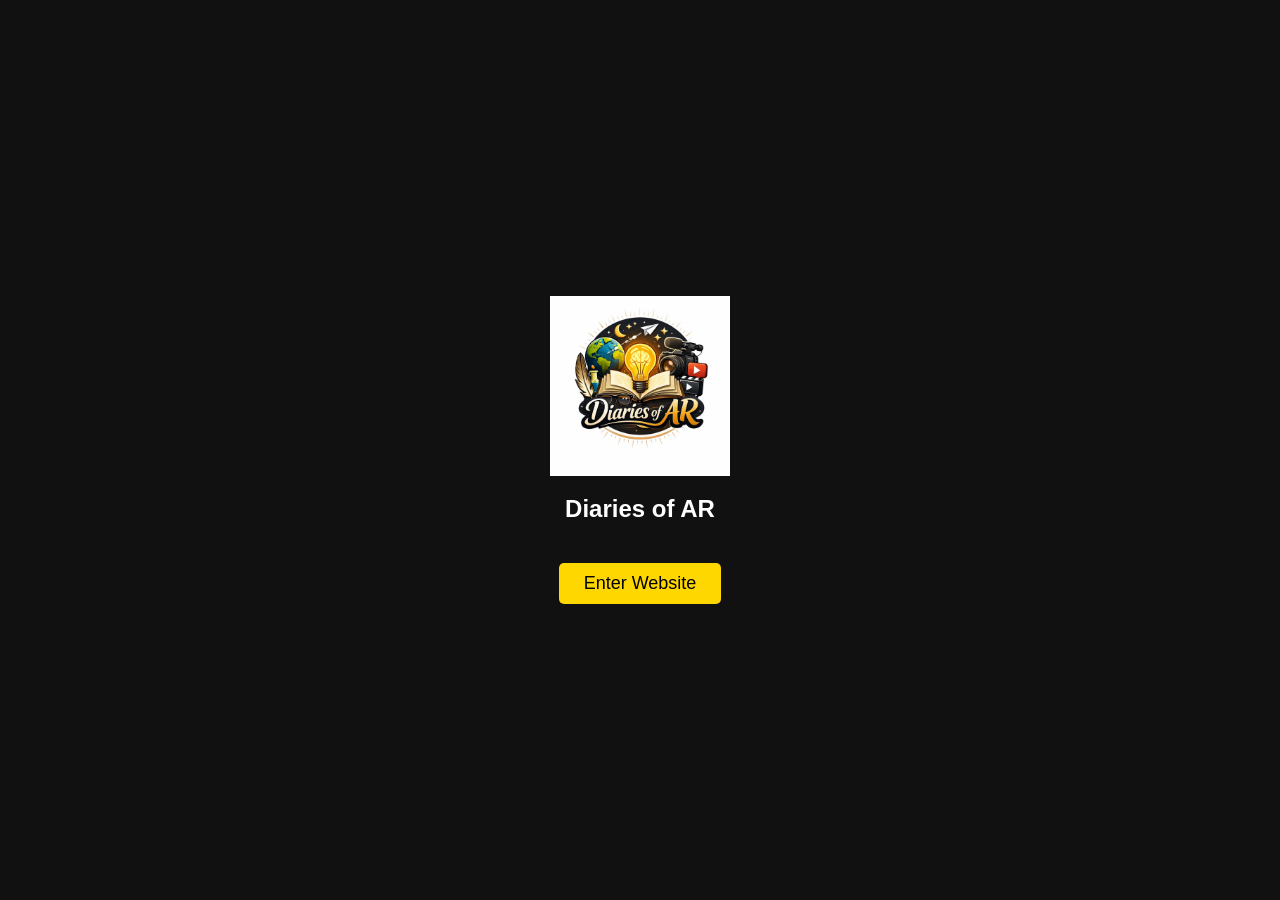
==== index.html @ d74f52f0 "Add header login button styling and responsiveness Added styling for header login button and made it" ====
<!DOCTYPE html>
<html lang="en">
<head>
<meta charset="UTF-8">
<title>Diaries of AR</title>
<meta name="viewport" content="width=device-width, initial-scale=1">

<style>

body{
    margin:0;
    font-family:Arial, sans-serif;
    background:#f4f6f9;
}

/* Splash Screen */
#splash{
    position:fixed;
    width:100%;
    height:100%;
    background:#111;
    display:flex;
    flex-direction:column;
    justify-content:center;
    align-items:center;
    color:white;
    z-index:1000;
}

#splash img{
    width:180px;
}

#splash button{
    margin-top:20px;
    padding:10px 25px;
    border:none;
    background:gold;
    font-size:18px;
    border-radius:5px;
    cursor:pointer;
}

/* Main */
#main{
    display:none;
}

/* Header */
header{
    background:#000;
    color:white;
    text-align:center;
    padding:30px 10px;
    position: relative; /* Allows positioning elements inside */
}

header img{
    width:100px;
}

header h1{
    color:gold;
    margin:10px 0;
}

/* Header Login Button Styling */
.header-login-btn {
    position: absolute;
    top: 20px;
    right: 20px;
    padding: 8px 20px;
    border: 2px solid gold;
    background: transparent;
    color: gold;
    text-decoration: none;
    font-size: 14px;
    font-weight: bold;
    border-radius: 20px;
    transition: all 0.3s ease;
}

.header-login-btn:hover {
    background: gold;
    color: #000;
    cursor: pointer;
    box-shadow: 0 0 10px rgba(255, 215, 0, 0.5);
}

/* Section */
section{
    padding:40px 20px;
    text-align:center;
}

h2{
    margin-bottom:20px;
}

/* Team */
.team{
    display:flex;
    justify-content:center;
    gap:30px;
    flex-wrap:wrap;
}

.card{
    background:white;
    width:280px;
    padding:20px;
    border-radius:10px;
    box-shadow:0 0 10px #ccc;
}

/* FIXED IMAGE STYLE – SHOW FULL IMAGE */
.card img{
    width:100%;
    height:auto;
    max-height:350px;
    object-fit:contain;
    border-radius:10px;
}

.card h3{
    margin:10px 0 5px;
}

.card p{
    font-size:14px;
    margin:5px 0;
}

/* Social */
.social a{
    display:inline-block;
    margin:10px;
    padding:10px 20px;
    background:red;
    color:white;
    text-decoration:none;
    border-radius:5px;
}

/* Footer */
footer{
    background:#000;
    color:white;
    text-align:center;
    padding:15px;
}

/* Mobile Responsive adjustment for the login button */
@media (max-width: 600px) {
    .header-login-btn {
        position: static;
        display: inline-block;
        margin-top: 15px;
    }
}

</style>
</head>

<body>

<!-- Splash -->
<div id="splash">
    <img src="logo.png" alt="Logo">
    <h2>Diaries of AR</h2>
    <button onclick="start()">Enter Website</button>
</div>

<!-- Main -->
<div id="main">

<header>
    <!-- PLACEHOLDER LINK: Swap out the '#' with your server's actual login page URL -->
    <a href="#" class="header-login-btn">Login</a>
    
    <img src="logo.png" alt="Logo">
    <h1>Diaries of AR</h1>
    <p>Official Website</p>
</header>

<section>
    <h2>About Us</h2>
    <p>
    Diaries of AR is a creative platform sharing real-life stories,
    motivation, vlogs, and knowledge.
    </p>
</section>

<section>
    <h2>Our Team</h2>

    <div class="team">

        <!-- Founder -->
        <div class="card">
            <img src="founder.jpg" alt="Founder">
            <h3>Jyotiraditya Sahu</h3>
            <p><b>Founder</b></p>
            <p>📞 7682829635</p>
            <p>BTech CSE (AI/ML)</p>
            <p>Vlogging | Coding | Editing | Motivation</p>
        </div>

        <!-- Co Founder -->
        <div class="card">
            <img src="co-founder.jpg" alt="Co-Founder">
            <h3>Raj Kumar Sahu</h3>
            <p><b>Co-Founder</b></p>
            <p>📞 7751957730</p>
            <p>+3 Physics (Honours)</p>
            <p>Blockchain | Quantum | Coding | OOPs</p>
        </div>

    </div>
</section>

<section>
    <h2>Achievements</h2>

    <p>🏆 Coursera Certification</p>
    <p>🏆 IIT Kharagpur Event</p>
    <p>🏆 NIT Rourkela Workshop</p>
    <p>🏆 Science Exhibition Winner</p>
</section>

<section class="social">
    <h2>Follow Us</h2>

    <a href="https://www.instagram.com/diaries.of.ar._?igsh=MWN3ODN1aGVuY2RvYg==" target="_blank">
        Instagram
    </a>

    <a href="https://youtube.com/@diariesofar?si=xoUol5AT3v0Y5Luj" target="_blank">
        YouTube
    </a>
</section>

<footer>
    <p>© 2026 Diaries of AR | All Rights Reserved</p>
</footer>

</div>

<script>
function start(){
    document.getElementById("splash").style.display="none";
    document.getElementById("main").style.display="block";
}
</script>

</body>
</html>
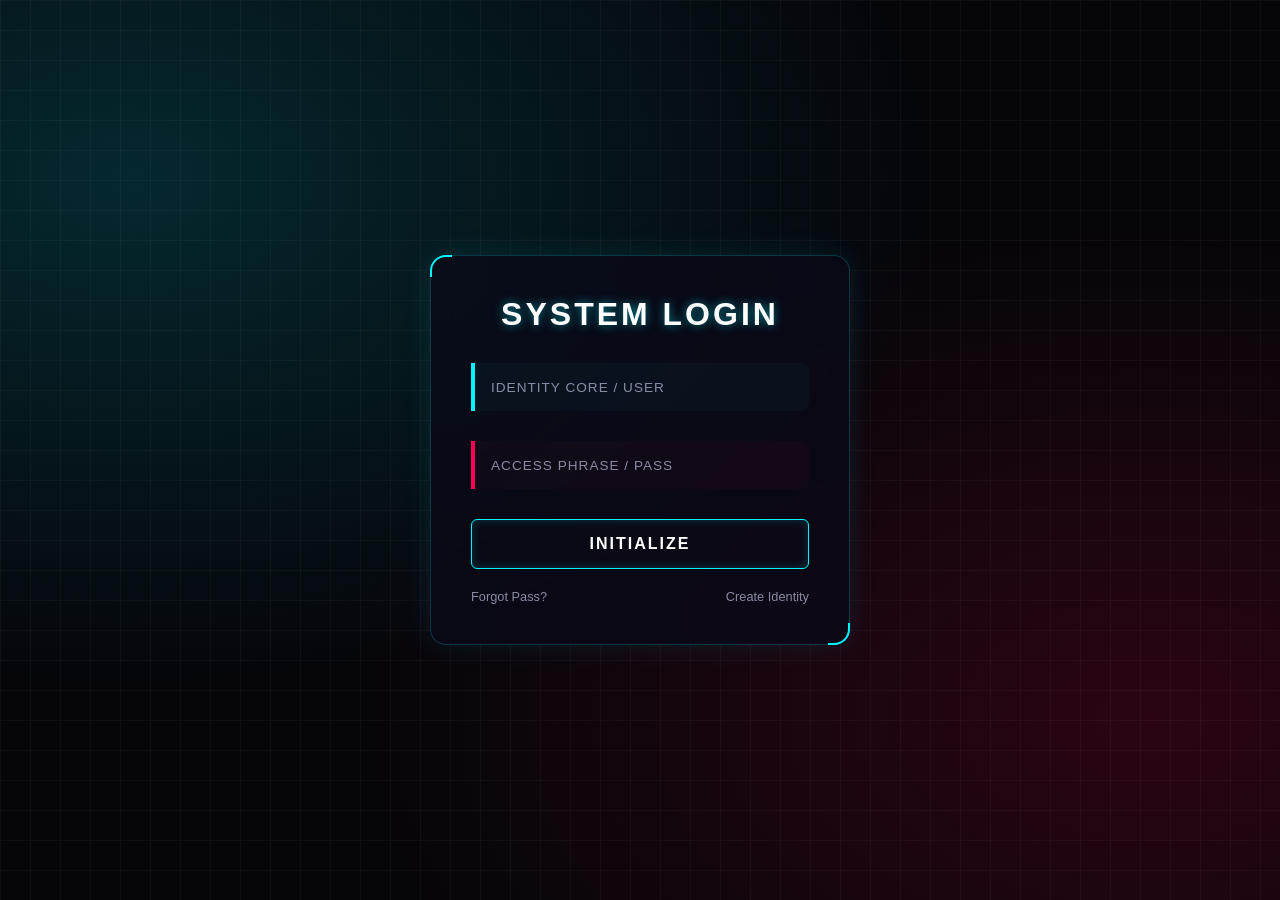
==== commit de8198a9: "Rename login.html to index.html" ====
--- a/index.html
+++ b/index.html
@@ -1,257 +1,570 @@
 <!DOCTYPE html>
 <html lang="en">
 <head>
-<meta charset="UTF-8">
-<title>Diaries of AR</title>
-<meta name="viewport" content="width=device-width, initial-scale=1">
-
-<style>
-
-body{
-    margin:0;
-    font-family:Arial, sans-serif;
-    background:#f4f6f9;
-}
-
-/* Splash Screen */
-#splash{
-    position:fixed;
-    width:100%;
-    height:100%;
-    background:#111;
-    display:flex;
-    flex-direction:column;
-    justify-content:center;
-    align-items:center;
-    color:white;
-    z-index:1000;
-}
-
-#splash img{
-    width:180px;
-}
-
-#splash button{
-    margin-top:20px;
-    padding:10px 25px;
-    border:none;
-    background:gold;
-    font-size:18px;
-    border-radius:5px;
-    cursor:pointer;
-}
-
-/* Main */
-#main{
-    display:none;
-}
-
-/* Header */
-header{
-    background:#000;
-    color:white;
-    text-align:center;
-    padding:30px 10px;
-    position: relative; /* Allows positioning elements inside */
-}
-
-header img{
-    width:100px;
-}
-
-header h1{
-    color:gold;
-    margin:10px 0;
-}
-
-/* Header Login Button Styling */
-.header-login-btn {
-    position: absolute;
-    top: 20px;
-    right: 20px;
-    padding: 8px 20px;
-    border: 2px solid gold;
-    background: transparent;
-    color: gold;
-    text-decoration: none;
-    font-size: 14px;
-    font-weight: bold;
-    border-radius: 20px;
-    transition: all 0.3s ease;
-}
-
-.header-login-btn:hover {
-    background: gold;
-    color: #000;
-    cursor: pointer;
-    box-shadow: 0 0 10px rgba(255, 215, 0, 0.5);
-}
-
-/* Section */
-section{
-    padding:40px 20px;
-    text-align:center;
-}
-
-h2{
-    margin-bottom:20px;
-}
-
-/* Team */
-.team{
-    display:flex;
-    justify-content:center;
-    gap:30px;
-    flex-wrap:wrap;
-}
-
-.card{
-    background:white;
-    width:280px;
-    padding:20px;
-    border-radius:10px;
-    box-shadow:0 0 10px #ccc;
-}
-
-/* FIXED IMAGE STYLE – SHOW FULL IMAGE */
-.card img{
-    width:100%;
-    height:auto;
-    max-height:350px;
-    object-fit:contain;
-    border-radius:10px;
-}
-
-.card h3{
-    margin:10px 0 5px;
-}
-
-.card p{
-    font-size:14px;
-    margin:5px 0;
-}
-
-/* Social */
-.social a{
-    display:inline-block;
-    margin:10px;
-    padding:10px 20px;
-    background:red;
-    color:white;
-    text-decoration:none;
-    border-radius:5px;
-}
-
-/* Footer */
-footer{
-    background:#000;
-    color:white;
-    text-align:center;
-    padding:15px;
-}
-
-/* Mobile Responsive adjustment for the login button */
-@media (max-width: 600px) {
-    .header-login-btn {
-        position: static;
-        display: inline-block;
-        margin-top: 15px;
-    }
-}
-
-</style>
+    <meta charset="UTF-8">
+    <meta name="viewport" content="width=device-width, initial-scale=1.0">
+    <title>Futuristic Login Portal</title>
+    <style>
+        :root {
+            --bg-color: #05050a;
+            --panel-bg: rgba(10, 10, 25, 0.75);
+            --neon-cyan: #00f3ff;
+            --neon-magenta: #ff0055;
+            --text-color: #e0e0ff;
+        }
+
+        * {
+            box-sizing: border-box;
+            margin: 0;
+            padding: 0;
+            font-family: 'Segoe UI', Roboto, Helvetica, Arial, sans-serif;
+        }
+
+        body {
+            background-color: var(--bg-color);
+            background-image: 
+                radial-gradient(at 10% 20%, rgba(0, 243, 255, 0.15) 0px, transparent 50%),
+                radial-gradient(at 90% 80%, rgba(255, 0, 85, 0.15) 0px, transparent 50%);
+            height: 100vh;
+            display: flex;
+            justify-content: center;
+            align-items: center;
+            color: var(--text-color);
+            overflow: hidden;
+            padding: 20px;
+            position: relative;
+        }
+
+        body::before {
+            content: "";
+            position: absolute;
+            width: 100%;
+            height: 100%;
+            top: 0;
+            left: 0;
+            background-image: 
+                linear-gradient(rgba(255,255,255,0.03) 1px, transparent 1px),
+                linear-gradient(90deg, rgba(255,255,255,0.03) 1px, transparent 1px);
+            background-size: 30px 30px;
+            z-index: -1;
+        }
+
+        .login-container {
+            background: var(--panel-bg);
+            backdrop-filter: blur(12px);
+            -webkit-backdrop-filter: blur(12px);
+            padding: 40px;
+            border-radius: 16px;
+            width: 100%;
+            max-width: 420px;
+            border: 1px solid rgba(0, 243, 255, 0.2);
+            box-shadow: 0 0 30px rgba(0, 243, 255, 0.1);
+            position: relative;
+            transition: all 0.6s cubic-bezier(0.4, 0, 0.2, 1);
+            z-index: 2;
+            opacity: 1;
+            transform: scale(1) translateY(0);
+        }
+
+        /* Enforce absolute removal of the login panel layout */
+        .login-container.hide-portal {
+            opacity: 0 !important;
+            transform: scale(0.8) translateY(100px) !important;
+            pointer-events: none !important;
+        }
+
+        .login-container::before, .login-container::after {
+            content: "";
+            position: absolute;
+            width: 20px;
+            height: 20px;
+            border: 2px solid var(--neon-cyan);
+        }
+        .login-container::before {
+            top: -1px;
+            left: -1px;
+            border-right: none;
+            border-bottom: none;
+            border-top-left-radius: 16px;
+        }
+        .login-container::after {
+            bottom: -1px;
+            right: -1px;
+            border-left: none;
+            border-top: none;
+            border-bottom-right-radius: 16px;
+        }
+
+        h2 {
+            text-align: center;
+            font-size: 2rem;
+            margin-bottom: 30px;
+            letter-spacing: 3px;
+            text-transform: uppercase;
+            color: #fff;
+            text-shadow: 0 0 10px rgba(0, 243, 255, 0.5);
+        }
+
+        .input-group {
+            position: relative;
+            margin-bottom: 30px;
+        }
+
+        .username-wrapper {
+            position: relative;
+            border-left: 4px solid var(--neon-cyan);
+            background: rgba(0, 243, 255, 0.03);
+            border-radius: 0 8px 8px 0;
+            overflow: hidden;
+        }
+
+        .password-wrapper {
+            position: relative;
+            border-left: 4px solid var(--neon-magenta);
+            background: rgba(255, 0, 85, 0.03);
+            border-radius: 0 8px 8px 0;
+            overflow: hidden;
+        }
+
+        input {
+            width: 100%;
+            padding: 15px 15px 15px 12px;
+            background: transparent;
+            border: none;
+            outline: none;
+            color: #fff;
+            font-size: 1rem;
+            letter-spacing: 1px;
+        }
+
+        .input-group::after {
+            content: '';
+            position: absolute;
+            bottom: 0;
+            left: 0;
+            width: 0%;
+            height: 2px;
+            transition: 0.4s ease;
+        }
+
+        .input-group:focus-within::after {
+            width: 100%;
+        }
+
+        .username-group:focus-within::after {
+            background: var(--neon-cyan);
+            box-shadow: 0 0 10px var(--neon-cyan);
+        }
+
+        .password-group:focus-within::after {
+            background: var(--neon-magenta);
+            box-shadow: 0 0 10px var(--neon-magenta);
+        }
+
+        label {
+            position: absolute;
+            left: 16px;
+            top: 50%;
+            transform: translateY(-50%);
+            color: rgba(224, 224, 255, 0.6);
+            pointer-events: none;
+            transition: 0.3s ease;
+            text-transform: uppercase;
+            font-size: 0.85rem;
+            letter-spacing: 1px;
+        }
+
+        input:focus ~ label,
+        input:not(:placeholder-shown) ~ label {
+            top: -12px;
+            left: 5px;
+            font-size: 0.75rem;
+            color: #fff;
+            font-weight: bold;
+        }
+
+        .login-btn {
+            width: 100%;
+            padding: 15px;
+            background: transparent;
+            border: 1px solid var(--neon-cyan);
+            color: #fff;
+            font-size: 1rem;
+            letter-spacing: 2px;
+            font-weight: bold;
+            text-transform: uppercase;
+            border-radius: 6px;
+            cursor: pointer;
+            position: relative;
+            overflow: hidden;
+            transition: all 0.3s ease;
+            box-shadow: inset 0 0 10px rgba(0, 243, 255, 0.2);
+        }
+
+        .login-btn:hover {
+            background: var(--neon-cyan);
+            color: #000;
+            box-shadow: 0 0 20px var(--neon-cyan);
+        }
+
+        .utilities {
+            display: flex;
+            justify-content: space-between;
+            margin-top: 20px;
+            font-size: 0.8rem;
+        }
+
+        .utilities a {
+            color: rgba(224, 224, 255, 0.6);
+            text-decoration: none;
+        }
+
+        /* Fixed Canvas Layer Initialization */
+        #takeoffCanvas {
+            position: fixed;
+            top: 0;
+            left: 0;
+            width: 100%;
+            height: 100%;
+            z-index: 1;
+            pointer-events: none;
+            display: none; /* Controlled exclusively via dynamic script triggers */
+        }
+
+        @media (max-height: 500px) and (orientation: landscape) {
+            body { align-items: flex-start; padding: 10px; height: auto; }
+            .login-container { max-width: 600px; padding: 20px 30px; display: grid; grid-template-columns: 1fr; gap: 10px; }
+            h2 { margin-bottom: 15px; font-size: 1.5rem; }
+            .input-group { margin-bottom: 20px; }
+            .utilities { margin-top: 10px; }
+        }
+    </style>
 </head>
-
 <body>
 
-<!-- Splash -->
-<div id="splash">
-    <img src="logo.png" alt="Logo">
-    <h2>Diaries of AR</h2>
-    <button onclick="start()">Enter Website</button>
-</div>
-
-<!-- Main -->
-<div id="main">
-
-<header>
-    <!-- PLACEHOLDER LINK: Swap out the '#' with your server's actual login page URL -->
-    <a href="#" class="header-login-btn">Login</a>
-    
-    <img src="logo.png" alt="Logo">
-    <h1>Diaries of AR</h1>
-    <p>Official Website</p>
-</header>
-
-<section>
-    <h2>About Us</h2>
-    <p>
-    Diaries of AR is a creative platform sharing real-life stories,
-    motivation, vlogs, and knowledge.
-    </p>
-</section>
-
-<section>
-    <h2>Our Team</h2>
-
-    <div class="team">
-
-        <!-- Founder -->
-        <div class="card">
-            <img src="founder.jpg" alt="Founder">
-            <h3>Jyotiraditya Sahu</h3>
-            <p><b>Founder</b></p>
-            <p>📞 7682829635</p>
-            <p>BTech CSE (AI/ML)</p>
-            <p>Vlogging | Coding | Editing | Motivation</p>
-        </div>
-
-        <!-- Co Founder -->
-        <div class="card">
-            <img src="co-founder.jpg" alt="Co-Founder">
-            <h3>Raj Kumar Sahu</h3>
-            <p><b>Co-Founder</b></p>
-            <p>📞 7751957730</p>
-            <p>+3 Physics (Honours)</p>
-            <p>Blockchain | Quantum | Coding | OOPs</p>
-        </div>
-
+    <canvas id="takeoffCanvas"></canvas>
+
+    <div class="login-container" id="loginPortal">
+        <h2>System Login</h2>
+        <!-- Form execution actions overridden for clean localized rendering -->
+        <form onsubmit="loginUser(event); return false;">
+            
+            <div class="input-group username-group">
+                <div class="username-wrapper">
+                    <input type="text" id="username" placeholder=" ">
+                    <label for="username">Identity Core / User</label>
+                </div>
+            </div>
+
+            <div class="input-group password-group">
+                <div class="password-wrapper">
+                    <input type="password" id="password" placeholder=" ">
+                    <label for="password">Access Phrase / Pass</label>
+                </div>
+            </div>
+
+            <button type="submit" class="login-btn">Initialize</button>
+            
+            <div class="utilities">
+                <a href="#">Forgot Pass?</a>
+                <a href="#" onclick="registerUser(); return false;">
+                    Create Identity
+                </a>
+            </div>
+        </form>
     </div>
-</section>
-
-<section>
-    <h2>Achievements</h2>
-
-    <p>🏆 Coursera Certification</p>
-    <p>🏆 IIT Kharagpur Event</p>
-    <p>🏆 NIT Rourkela Workshop</p>
-    <p>🏆 Science Exhibition Winner</p>
-</section>
-
-<section class="social">
-    <h2>Follow Us</h2>
-
-    <a href="https://www.instagram.com/diaries.of.ar._?igsh=MWN3ODN1aGVuY2RvYg==" target="_blank">
-        Instagram
-    </a>
-
-    <a href="https://youtube.com/@diariesofar?si=xoUol5AT3v0Y5Luj" target="_blank">
-        YouTube
-    </a>
-</section>
-
-<footer>
-    <p>© 2026 Diaries of AR | All Rights Reserved</p>
-</footer>
-
-</div>
-
-<script>
-function start(){
-    document.getElementById("splash").style.display="none";
-    document.getElementById("main").style.display="block";
-}
-</script>
-
+    
 </body>
-</html>
+
+    
+
+    <script>
+        const canvas = document.getElementById('takeoffCanvas');
+        const ctx = canvas.getContext('2d');
+        let animationFrameId;
+
+        function resizeCanvas() {
+            canvas.width = window.innerWidth;
+            canvas.height = window.innerHeight;
+        }
+        window.addEventListener('resize', resizeCanvas);
+        resizeCanvas();
+
+        let stars = [];
+        let jetParticles = [];
+        let airplane = {
+            x: 0,
+            y: 0,
+            scale: 0.1,
+            speedY: 4,
+            targetY: 0,
+            state: 'runway'
+        };
+
+        function initStars() {
+            stars = [];
+            for (let i = 0; i < 120; i++) {
+                stars.push({
+                    x: Math.random() * canvas.width,
+                    y: Math.random() * canvas.height,
+                    radius: Math.random() * 2,
+                    speed: Math.random() * 0.8 + 0.2
+                });
+            }
+        }
+
+        function drawAirplane(ctx, x, y, scale) {
+            ctx.save();
+            ctx.translate(x, y);
+            ctx.scale(scale, scale);
+
+            // Engine core flame glow
+            ctx.shadowBlur = 25;
+            ctx.shadowColor = "#ff0055";
+            ctx.fillStyle = '#ff0055';
+            ctx.fillRect(-12, 70, 8, 12);
+            ctx.fillRect(4, 70, 8, 12);
+
+            // Vector Hull Framework
+            ctx.shadowBlur = 15;
+            ctx.shadowColor = "#00f3ff";
+            ctx.strokeStyle = '#00f3ff';
+            ctx.lineWidth = 3;
+            ctx.fillStyle = '#050510';
+            
+            ctx.beginPath();
+            ctx.moveTo(0, -90); 
+            ctx.lineTo(12, -20);
+            ctx.lineTo(85, 35);
+            ctx.lineTo(15, 40);
+            ctx.lineTo(12, 70);
+            ctx.lineTo(0, 60);
+            ctx.lineTo(-12, 70);
+            ctx.lineTo(-15, 40);
+            ctx.lineTo(-85, 35);
+            ctx.lineTo(-12, -20);
+            ctx.closePath();
+            ctx.fill();
+            ctx.stroke();
+            ctx.restore();
+          
+        }
+        function animateScene() {
+          ctx.fillStyle = 'rgba(5, 5, 10, 0.3)';
+          ctx.fillRect(0, 0, canvas.width, canvas.height);
+          // Starfield Matrix update
+          ctx.fillStyle = '#ffffff';
+          stars.forEach(star => {
+            ctx.beginPath();
+            ctx.arc(star.x, star.y, star.radius, 0, Math.PI * 2);
+            ctx.fill();star.y += star.speed * (airplane.state === 'supersonic' ? 30 : 1.5);
+            if (star.y > canvas.height) star.y = 0;});
+            // Combustion Particle Generation
+            if (airplane.y < canvas.height + 100) {
+              for (let i = 0; i < 3; i++) {
+                jetParticles.push({
+                  x: airplane.x + (Math.random() * 16 - 8),
+                  y: airplane.y + (60 * airplane.scale),
+                  vx: Math.random() * 2 - 1,
+                  vy: Math.random() * 4 + 5,
+                  alpha: 1,
+                  color: Math.random() > 0.4 ? '#ff0055' :
+                  '#00f3ff'
+                  
+                });
+                
+              }
+              
+            }
+            // Engine Exhaust Vector Trailing
+            jetParticles.forEach((p, idx) => {
+              p.x += p.vx;
+              p.y += p.vy * (airplane.state === 'supersonic' ? 2 : 1);
+              p.alpha -= 0.025;
+              if (p.alpha <= 0) {
+                jetParticles.splice(idx, 1);
+                
+              } else {
+                ctx.save();
+                ctx.globalAlpha = p.alpha;
+                ctx.fillStyle = p.color;
+                ctx.shadowBlur = 8;
+                ctx.shadowColor = p.color;
+                ctx.beginPath();
+                ctx.arc(p.x, p.y, Math.random() * 3 * airplane.scale + 1, 0, Math.PI * 2);
+                ctx.fill();
+                ctx.restore();
+                
+              }
+              
+            });
+            // Flight State Machine Logic Controls
+            if (airplane.state === 'runway') {airplane.y -= airplane.speedY;
+            airplane.scale += 0.0025;
+            if (airplane.y <= canvas.height * 0.7) {
+              airplane.state = 'liftoff';
+              
+            }
+              
+            } else if (airplane.state === 'liftoff') {
+              airplane.y -= (airplane.y - airplane.targetY) * 0.04 + 1.5;
+              airplane.scale += 0.003;
+              if (airplane.y <= airplane.targetY + 10) {airplane.state = 'supersonic';
+                
+              }
+              
+            } else if (airplane.state === 'supersonic') {
+              airplane.y -= airplane.speedY;
+              airplane.speedY *= 1.14;
+              airplane.scale -= 0.006;
+              
+            }
+            if (airplane.y > -200) {
+              drawAirplane(ctx, airplane.x, airplane.y,airplane.scale);
+              animationFrameId = requestAnimationFrame(animateScene);
+              
+            } else {
+              cancelAnimationFrame(animationFrameId);
+              alert("Core Interface Authorized. Welcome Pilot.");
+              window.location.href = "home.html";
+              
+            }
+          
+        }
+        function handleLogin(event) {
+          // Prevent page refreshing actions entirely
+          if(event) {
+            event.preventDefault();
+            event.stopPropagation();
+            
+          }
+          // Force hide the box layout using direct DOM string alterations
+          const portal = 
+          document.getElementById('loginPortal');
+          portal.classList.add('hide-portal');
+          portal.style.display = 'none';
+          // Initialize rendering canvas dimensions
+          canvas.style.display = 'block';
+          resizeCanvas();
+          initStars();
+          // Set coordinates relative to active viewport sizes
+          airplane.x = canvas.width / 2;
+          airplane.y = canvas.height + 100;
+          airplane.scale = 0.15;
+          airplane.speedY = 4;
+          airplane.targetY = canvas.height * 0.4;
+          airplane.state = 'runway';
+          jetParticles = [];
+          // Execute engine cycles
+          animateScene();
+          
+        }
+
+        async function loginUser(event){
+    
+            event.preventDefault();
+
+            const username =    
+                document.getElementById("username").value;
+
+            const password =
+                document.getElementById("password").value;
+
+            try{
+
+                const response = await fetch(
+                    "https://prompt-trends-fitted-ended.trycloudflare.com/login",
+                    {
+                        method:"POST",
+                        headers:{
+                            "Content-Type":"application/json"
+                        },
+                        body:JSON.stringify({
+                            username,
+                            password
+                        })
+                    }
+                );
+        
+                const result =        
+                    await response.json();
+        
+                if(result.success){
+
+                    localStorage.setItem("loggedIn","true");
+
+                    localStorage.setItem("username", username);
+    
+                    handleLogin();
+    
+                }else{
+    
+                    alert(result.message);
+    
+                }
+    
+            }catch(error){
+    
+                alert("Server Offline");
+    
+            }
+
+        }
+
+        async function registerUser() {
+
+            const username =    
+                document.getElementById("username").value.trim();
+
+            const password =
+                document.getElementById("password").value;
+    
+            if (!username || !password) {
+        
+                alert("Please enter username and password");
+
+                return;
+            }
+
+            try {
+
+                const response = await fetch(
+                    "https://prompt-trends-fitted-ended.trycloudflare.com/register",
+    
+                    {
+                        method: "POST",
+                        headers: {
+                            "Content-Type": "application/json"
+                        },    
+                        body: JSON.stringify({
+                            username,
+                            password            
+                        })
+    
+                    }            
+                );
+            
+                const result = await response.json();
+            
+                if(result.success){
+            
+                    alert("Account created successfully!");
+            
+                }else{
+            
+                    alert(result.message);
+            
+                }
+        
+            } catch(error){
+        
+                console.error(error);
+        
+                alert("Unable to connect to server");
+
+            }
+        }
+
+
+
+    </script>
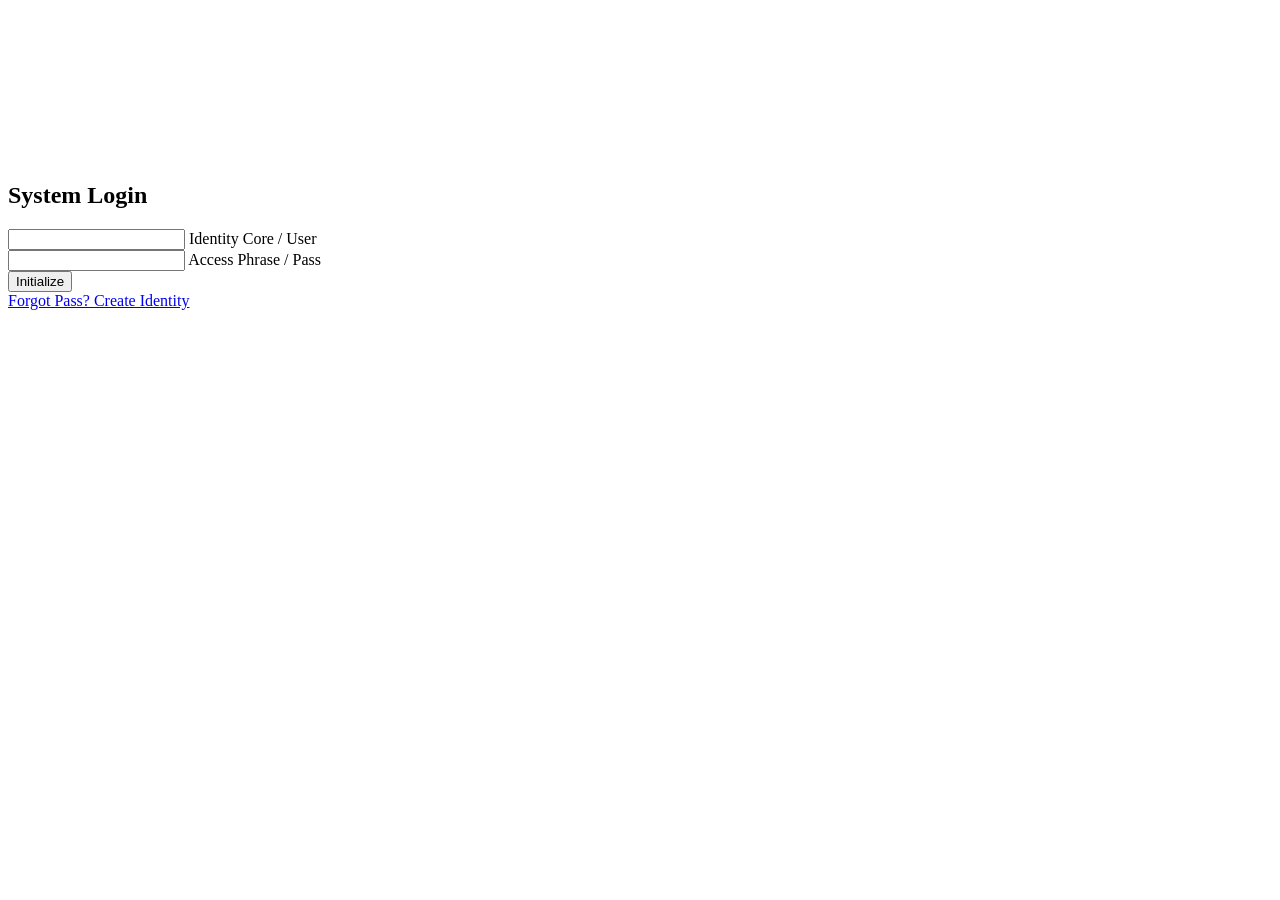
==== commit 632ffe2d: "Refactor index.html to use external CSS and improve form Replace inline styles with external stylesh" ====
--- a/index.html
+++ b/index.html
@@ -4,241 +4,8 @@
     <meta charset="UTF-8">
     <meta name="viewport" content="width=device-width, initial-scale=1.0">
     <title>Futuristic Login Portal</title>
-    <style>
-        :root {
-            --bg-color: #05050a;
-            --panel-bg: rgba(10, 10, 25, 0.75);
-            --neon-cyan: #00f3ff;
-            --neon-magenta: #ff0055;
-            --text-color: #e0e0ff;
-        }
 
-        * {
-            box-sizing: border-box;
-            margin: 0;
-            padding: 0;
-            font-family: 'Segoe UI', Roboto, Helvetica, Arial, sans-serif;
-        }
-
-        body {
-            background-color: var(--bg-color);
-            background-image: 
-                radial-gradient(at 10% 20%, rgba(0, 243, 255, 0.15) 0px, transparent 50%),
-                radial-gradient(at 90% 80%, rgba(255, 0, 85, 0.15) 0px, transparent 50%);
-            height: 100vh;
-            display: flex;
-            justify-content: center;
-            align-items: center;
-            color: var(--text-color);
-            overflow: hidden;
-            padding: 20px;
-            position: relative;
-        }
-
-        body::before {
-            content: "";
-            position: absolute;
-            width: 100%;
-            height: 100%;
-            top: 0;
-            left: 0;
-            background-image: 
-                linear-gradient(rgba(255,255,255,0.03) 1px, transparent 1px),
-                linear-gradient(90deg, rgba(255,255,255,0.03) 1px, transparent 1px);
-            background-size: 30px 30px;
-            z-index: -1;
-        }
-
-        .login-container {
-            background: var(--panel-bg);
-            backdrop-filter: blur(12px);
-            -webkit-backdrop-filter: blur(12px);
-            padding: 40px;
-            border-radius: 16px;
-            width: 100%;
-            max-width: 420px;
-            border: 1px solid rgba(0, 243, 255, 0.2);
-            box-shadow: 0 0 30px rgba(0, 243, 255, 0.1);
-            position: relative;
-            transition: all 0.6s cubic-bezier(0.4, 0, 0.2, 1);
-            z-index: 2;
-            opacity: 1;
-            transform: scale(1) translateY(0);
-        }
-
-        /* Enforce absolute removal of the login panel layout */
-        .login-container.hide-portal {
-            opacity: 0 !important;
-            transform: scale(0.8) translateY(100px) !important;
-            pointer-events: none !important;
-        }
-
-        .login-container::before, .login-container::after {
-            content: "";
-            position: absolute;
-            width: 20px;
-            height: 20px;
-            border: 2px solid var(--neon-cyan);
-        }
-        .login-container::before {
-            top: -1px;
-            left: -1px;
-            border-right: none;
-            border-bottom: none;
-            border-top-left-radius: 16px;
-        }
-        .login-container::after {
-            bottom: -1px;
-            right: -1px;
-            border-left: none;
-            border-top: none;
-            border-bottom-right-radius: 16px;
-        }
-
-        h2 {
-            text-align: center;
-            font-size: 2rem;
-            margin-bottom: 30px;
-            letter-spacing: 3px;
-            text-transform: uppercase;
-            color: #fff;
-            text-shadow: 0 0 10px rgba(0, 243, 255, 0.5);
-        }
-
-        .input-group {
-            position: relative;
-            margin-bottom: 30px;
-        }
-
-        .username-wrapper {
-            position: relative;
-            border-left: 4px solid var(--neon-cyan);
-            background: rgba(0, 243, 255, 0.03);
-            border-radius: 0 8px 8px 0;
-            overflow: hidden;
-        }
-
-        .password-wrapper {
-            position: relative;
-            border-left: 4px solid var(--neon-magenta);
-            background: rgba(255, 0, 85, 0.03);
-            border-radius: 0 8px 8px 0;
-            overflow: hidden;
-        }
-
-        input {
-            width: 100%;
-            padding: 15px 15px 15px 12px;
-            background: transparent;
-            border: none;
-            outline: none;
-            color: #fff;
-            font-size: 1rem;
-            letter-spacing: 1px;
-        }
-
-        .input-group::after {
-            content: '';
-            position: absolute;
-            bottom: 0;
-            left: 0;
-            width: 0%;
-            height: 2px;
-            transition: 0.4s ease;
-        }
-
-        .input-group:focus-within::after {
-            width: 100%;
-        }
-
-        .username-group:focus-within::after {
-            background: var(--neon-cyan);
-            box-shadow: 0 0 10px var(--neon-cyan);
-        }
-
-        .password-group:focus-within::after {
-            background: var(--neon-magenta);
-            box-shadow: 0 0 10px var(--neon-magenta);
-        }
-
-        label {
-            position: absolute;
-            left: 16px;
-            top: 50%;
-            transform: translateY(-50%);
-            color: rgba(224, 224, 255, 0.6);
-            pointer-events: none;
-            transition: 0.3s ease;
-            text-transform: uppercase;
-            font-size: 0.85rem;
-            letter-spacing: 1px;
-        }
-
-        input:focus ~ label,
-        input:not(:placeholder-shown) ~ label {
-            top: -12px;
-            left: 5px;
-            font-size: 0.75rem;
-            color: #fff;
-            font-weight: bold;
-        }
-
-        .login-btn {
-            width: 100%;
-            padding: 15px;
-            background: transparent;
-            border: 1px solid var(--neon-cyan);
-            color: #fff;
-            font-size: 1rem;
-            letter-spacing: 2px;
-            font-weight: bold;
-            text-transform: uppercase;
-            border-radius: 6px;
-            cursor: pointer;
-            position: relative;
-            overflow: hidden;
-            transition: all 0.3s ease;
-            box-shadow: inset 0 0 10px rgba(0, 243, 255, 0.2);
-        }
-
-        .login-btn:hover {
-            background: var(--neon-cyan);
-            color: #000;
-            box-shadow: 0 0 20px var(--neon-cyan);
-        }
-
-        .utilities {
-            display: flex;
-            justify-content: space-between;
-            margin-top: 20px;
-            font-size: 0.8rem;
-        }
-
-        .utilities a {
-            color: rgba(224, 224, 255, 0.6);
-            text-decoration: none;
-        }
-
-        /* Fixed Canvas Layer Initialization */
-        #takeoffCanvas {
-            position: fixed;
-            top: 0;
-            left: 0;
-            width: 100%;
-            height: 100%;
-            z-index: 1;
-            pointer-events: none;
-            display: none; /* Controlled exclusively via dynamic script triggers */
-        }
-
-        @media (max-height: 500px) and (orientation: landscape) {
-            body { align-items: flex-start; padding: 10px; height: auto; }
-            .login-container { max-width: 600px; padding: 20px 30px; display: grid; grid-template-columns: 1fr; gap: 10px; }
-            h2 { margin-bottom: 15px; font-size: 1.5rem; }
-            .input-group { margin-bottom: 20px; }
-            .utilities { margin-top: 10px; }
-        }
-    </style>
+    <link rel="stylesheet" href="style.css">
 </head>
 <body>
 
@@ -246,325 +13,61 @@
 
     <div class="login-container" id="loginPortal">
         <h2>System Login</h2>
-        <!-- Form execution actions overridden for clean localized rendering -->
+
         <form onsubmit="loginUser(event); return false;">
-            
+
             <div class="input-group username-group">
                 <div class="username-wrapper">
-                    <input type="text" id="username" placeholder=" ">
-                    <label for="username">Identity Core / User</label>
+                    <input
+                        type="text"
+                        id="username"
+                        placeholder=" "
+                    >
+                    <label for="username">
+                        Identity Core / User
+                    </label>
                 </div>
             </div>
 
             <div class="input-group password-group">
                 <div class="password-wrapper">
-                    <input type="password" id="password" placeholder=" ">
-                    <label for="password">Access Phrase / Pass</label>
+                    <input
+                        type="password"
+                        id="password"
+                        placeholder=" "
+                    >
+                    <label for="password">
+                        Access Phrase / Pass
+                    </label>
                 </div>
             </div>
 
-            <button type="submit" class="login-btn">Initialize</button>
-            
+            <button
+                type="submit"
+                class="login-btn"
+            >
+                Initialize
+            </button>
+
             <div class="utilities">
-                <a href="#">Forgot Pass?</a>
-                <a href="#" onclick="registerUser(); return false;">
+
+                <a href="#">
+                    Forgot Pass?
+                </a>
+
+                <a
+                    href="#"
+                    onclick="registerUser(); return false;"
+                >
                     Create Identity
                 </a>
+
             </div>
+
         </form>
     </div>
-    
+
+    <script src="script.js"></script>
+
 </body>
-
-    
-
-    <script>
-        const canvas = document.getElementById('takeoffCanvas');
-        const ctx = canvas.getContext('2d');
-        let animationFrameId;
-
-        function resizeCanvas() {
-            canvas.width = window.innerWidth;
-            canvas.height = window.innerHeight;
-        }
-        window.addEventListener('resize', resizeCanvas);
-        resizeCanvas();
-
-        let stars = [];
-        let jetParticles = [];
-        let airplane = {
-            x: 0,
-            y: 0,
-            scale: 0.1,
-            speedY: 4,
-            targetY: 0,
-            state: 'runway'
-        };
-
-        function initStars() {
-            stars = [];
-            for (let i = 0; i < 120; i++) {
-                stars.push({
-                    x: Math.random() * canvas.width,
-                    y: Math.random() * canvas.height,
-                    radius: Math.random() * 2,
-                    speed: Math.random() * 0.8 + 0.2
-                });
-            }
-        }
-
-        function drawAirplane(ctx, x, y, scale) {
-            ctx.save();
-            ctx.translate(x, y);
-            ctx.scale(scale, scale);
-
-            // Engine core flame glow
-            ctx.shadowBlur = 25;
-            ctx.shadowColor = "#ff0055";
-            ctx.fillStyle = '#ff0055';
-            ctx.fillRect(-12, 70, 8, 12);
-            ctx.fillRect(4, 70, 8, 12);
-
-            // Vector Hull Framework
-            ctx.shadowBlur = 15;
-            ctx.shadowColor = "#00f3ff";
-            ctx.strokeStyle = '#00f3ff';
-            ctx.lineWidth = 3;
-            ctx.fillStyle = '#050510';
-            
-            ctx.beginPath();
-            ctx.moveTo(0, -90); 
-            ctx.lineTo(12, -20);
-            ctx.lineTo(85, 35);
-            ctx.lineTo(15, 40);
-            ctx.lineTo(12, 70);
-            ctx.lineTo(0, 60);
-            ctx.lineTo(-12, 70);
-            ctx.lineTo(-15, 40);
-            ctx.lineTo(-85, 35);
-            ctx.lineTo(-12, -20);
-            ctx.closePath();
-            ctx.fill();
-            ctx.stroke();
-            ctx.restore();
-          
-        }
-        function animateScene() {
-          ctx.fillStyle = 'rgba(5, 5, 10, 0.3)';
-          ctx.fillRect(0, 0, canvas.width, canvas.height);
-          // Starfield Matrix update
-          ctx.fillStyle = '#ffffff';
-          stars.forEach(star => {
-            ctx.beginPath();
-            ctx.arc(star.x, star.y, star.radius, 0, Math.PI * 2);
-            ctx.fill();star.y += star.speed * (airplane.state === 'supersonic' ? 30 : 1.5);
-            if (star.y > canvas.height) star.y = 0;});
-            // Combustion Particle Generation
-            if (airplane.y < canvas.height + 100) {
-              for (let i = 0; i < 3; i++) {
-                jetParticles.push({
-                  x: airplane.x + (Math.random() * 16 - 8),
-                  y: airplane.y + (60 * airplane.scale),
-                  vx: Math.random() * 2 - 1,
-                  vy: Math.random() * 4 + 5,
-                  alpha: 1,
-                  color: Math.random() > 0.4 ? '#ff0055' :
-                  '#00f3ff'
-                  
-                });
-                
-              }
-              
-            }
-            // Engine Exhaust Vector Trailing
-            jetParticles.forEach((p, idx) => {
-              p.x += p.vx;
-              p.y += p.vy * (airplane.state === 'supersonic' ? 2 : 1);
-              p.alpha -= 0.025;
-              if (p.alpha <= 0) {
-                jetParticles.splice(idx, 1);
-                
-              } else {
-                ctx.save();
-                ctx.globalAlpha = p.alpha;
-                ctx.fillStyle = p.color;
-                ctx.shadowBlur = 8;
-                ctx.shadowColor = p.color;
-                ctx.beginPath();
-                ctx.arc(p.x, p.y, Math.random() * 3 * airplane.scale + 1, 0, Math.PI * 2);
-                ctx.fill();
-                ctx.restore();
-                
-              }
-              
-            });
-            // Flight State Machine Logic Controls
-            if (airplane.state === 'runway') {airplane.y -= airplane.speedY;
-            airplane.scale += 0.0025;
-            if (airplane.y <= canvas.height * 0.7) {
-              airplane.state = 'liftoff';
-              
-            }
-              
-            } else if (airplane.state === 'liftoff') {
-              airplane.y -= (airplane.y - airplane.targetY) * 0.04 + 1.5;
-              airplane.scale += 0.003;
-              if (airplane.y <= airplane.targetY + 10) {airplane.state = 'supersonic';
-                
-              }
-              
-            } else if (airplane.state === 'supersonic') {
-              airplane.y -= airplane.speedY;
-              airplane.speedY *= 1.14;
-              airplane.scale -= 0.006;
-              
-            }
-            if (airplane.y > -200) {
-              drawAirplane(ctx, airplane.x, airplane.y,airplane.scale);
-              animationFrameId = requestAnimationFrame(animateScene);
-              
-            } else {
-              cancelAnimationFrame(animationFrameId);
-              alert("Core Interface Authorized. Welcome Pilot.");
-              window.location.href = "home.html";
-              
-            }
-          
-        }
-        function handleLogin(event) {
-          // Prevent page refreshing actions entirely
-          if(event) {
-            event.preventDefault();
-            event.stopPropagation();
-            
-          }
-          // Force hide the box layout using direct DOM string alterations
-          const portal = 
-          document.getElementById('loginPortal');
-          portal.classList.add('hide-portal');
-          portal.style.display = 'none';
-          // Initialize rendering canvas dimensions
-          canvas.style.display = 'block';
-          resizeCanvas();
-          initStars();
-          // Set coordinates relative to active viewport sizes
-          airplane.x = canvas.width / 2;
-          airplane.y = canvas.height + 100;
-          airplane.scale = 0.15;
-          airplane.speedY = 4;
-          airplane.targetY = canvas.height * 0.4;
-          airplane.state = 'runway';
-          jetParticles = [];
-          // Execute engine cycles
-          animateScene();
-          
-        }
-
-        async function loginUser(event){
-    
-            event.preventDefault();
-
-            const username =    
-                document.getElementById("username").value;
-
-            const password =
-                document.getElementById("password").value;
-
-            try{
-
-                const response = await fetch(
-                    "https://prompt-trends-fitted-ended.trycloudflare.com/login",
-                    {
-                        method:"POST",
-                        headers:{
-                            "Content-Type":"application/json"
-                        },
-                        body:JSON.stringify({
-                            username,
-                            password
-                        })
-                    }
-                );
-        
-                const result =        
-                    await response.json();
-        
-                if(result.success){
-
-                    localStorage.setItem("loggedIn","true");
-
-                    localStorage.setItem("username", username);
-    
-                    handleLogin();
-    
-                }else{
-    
-                    alert(result.message);
-    
-                }
-    
-            }catch(error){
-    
-                alert("Server Offline");
-    
-            }
-
-        }
-
-        async function registerUser() {
-
-            const username =    
-                document.getElementById("username").value.trim();
-
-            const password =
-                document.getElementById("password").value;
-    
-            if (!username || !password) {
-        
-                alert("Please enter username and password");
-
-                return;
-            }
-
-            try {
-
-                const response = await fetch(
-                    "https://prompt-trends-fitted-ended.trycloudflare.com/register",
-    
-                    {
-                        method: "POST",
-                        headers: {
-                            "Content-Type": "application/json"
-                        },    
-                        body: JSON.stringify({
-                            username,
-                            password            
-                        })
-    
-                    }            
-                );
-            
-                const result = await response.json();
-            
-                if(result.success){
-            
-                    alert("Account created successfully!");
-            
-                }else{
-            
-                    alert(result.message);
-            
-                }
-        
-            } catch(error){
-        
-                console.error(error);
-        
-                alert("Unable to connect to server");
-
-            }
-        }
-
-
-
-    </script>
+</html>
